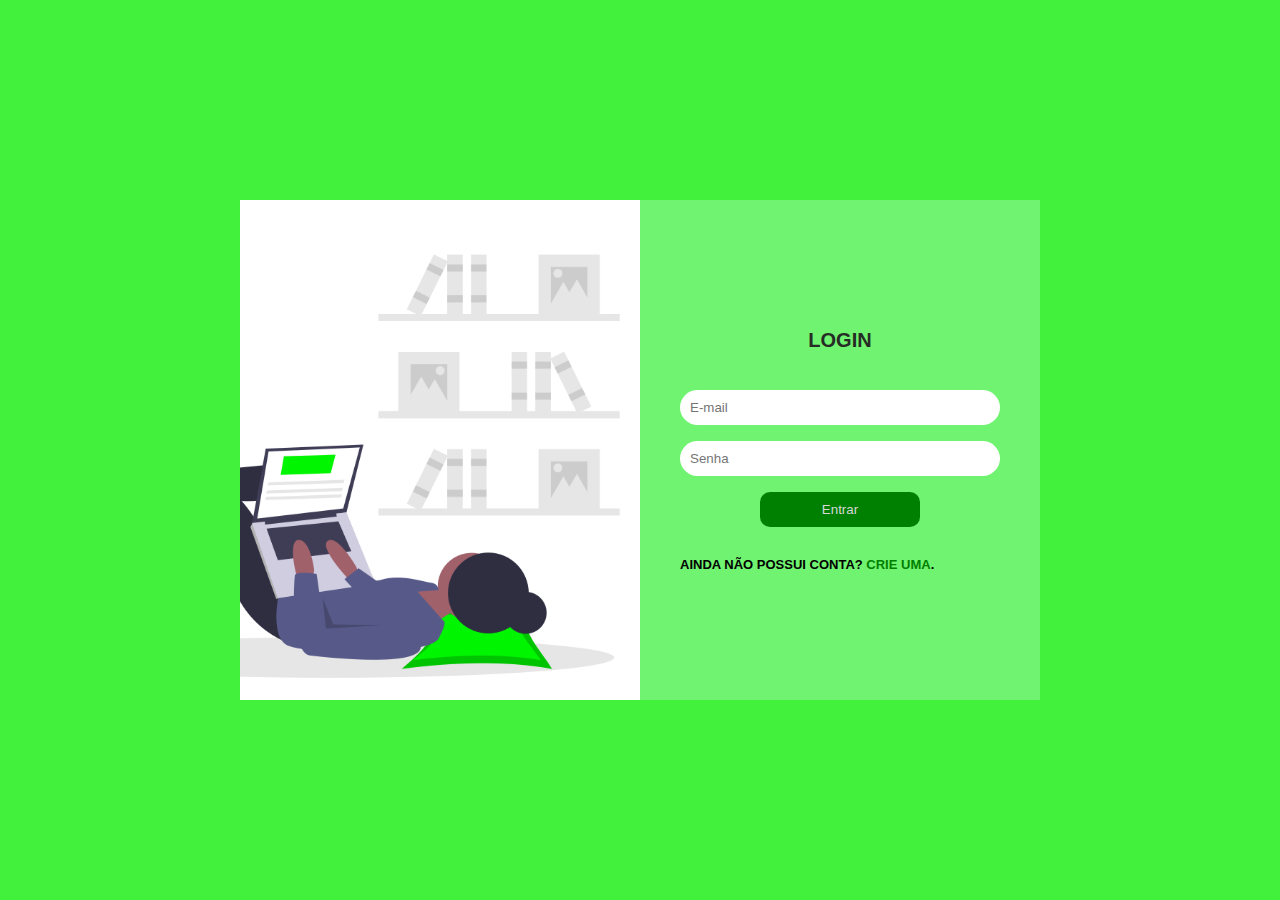
==== login/index.html @ c45c1749 "tela de login e inscrição" ====
<!DOCTYPE html>
<html lang="en">
<head>
    <link rel="stylesheet" href="login.css">
    <meta charset="UTF-8">
    <meta http-equiv="X-UA-Compatible" content="IE=edge">
    <meta name="viewport" content="width=device-width, initial-scale=1.0">
    <title>Document</title>
</head>
<body>
    <section>
        <div class="conteiner">
            <div class="tela">
                <div class="imagem"><img src="img/login.png" alt="tela de login"></div>
                <div class="form">
                   <form action="" method="POST">
                    <h2>Login</h2>
                    <input type="email" name="email" placeholder="E-mail" required>
                    <input type="password" name="senha" placeholder="Senha" required>
                    <input type="submit" value="Entrar">
                    <p class="inscrever">Ainda não possui conta? <a href="criarconta.html">Crie uma</a>.</p>
                   </form>
                </div>
            </div>
        </div>
    </section>
</body>
</html>
---- login/login.css ----
*{
    margin: 0;
    padding: 0;
    box-sizing: border-box;
    font-family: sans-serif;
}
section{
    position: relative;
    min-height: 100vh;
    background-color: rgb(66, 241, 60);
    display: flex;
    justify-content: center;
    align-items: center;
    padding: 20px;
}

section .conteiner{
    position: relative;
    width: 800px;
    height: 500px;
    overflow: hidden;
}

section .conteiner .tela{
    position: absolute;
    top: 0;
    left: 0;
    width: 100%;
    height: 100%;
    display: flex;
}

section .conteiner .tela .imagem{
    position: relative;
    width: 50%;
    height: 100%;
}

section .conteiner .tela .imagem img{
    position: absolute;
    top: 0;
    left: 0;
    width: 100%;
    height: 100%;
    object-fit: cover;
}

section .conteiner .tela .form{
    position: relative;
    width: 50%;
    height: 100%;
    background-color: rgb(112, 243, 112);
    display: flex;
    align-items: center;
    padding: 40px;
    transition: 0.5s;
}

section .conteiner .tela .form h2{
    font-size: 20px;
    font-weight: bolder;
    color: rgb(37, 44, 37);
    text-align: center;
    padding-bottom: 30px;
    text-transform: uppercase;
}

section .conteiner .tela .form  form input{
    position: relative;
    width: 100%;
    padding: 10px;
    margin: 8px 0;
    border: none;
    border-radius: 20px;
    outline: none;
    box-shadow: none;
}
section .conteiner .tela .form form input[type = "submit"]{
    width: 50%;
    background-color: green;
    color: rgb(214, 214, 214);
    border-radius: 10px;
    margin-left: 25%;
    margin-bottom: 30px;

}

section .conteiner .tela .form form .inscrever{
    position: relative;
    font-size: 13px;
    font-weight: 600;
    text-transform: uppercase;
}

section .conteiner .tela .form form .inscrever a{
    text-decoration: none;
    color: green;
}
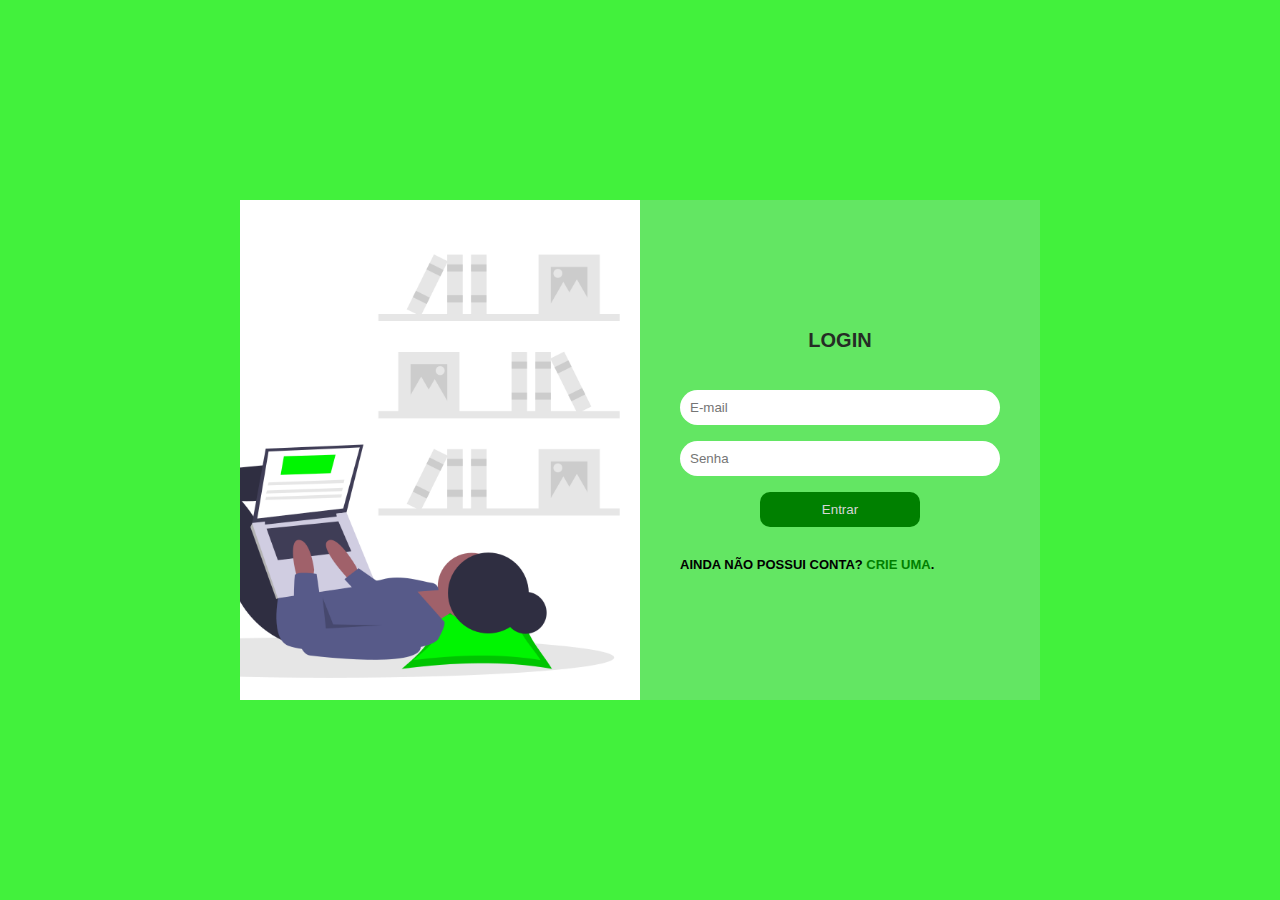
==== commit c0b92a80: "tela de login e inscrição" ====
--- a/login/index.html
+++ b/login/index.html
@@ -5,7 +5,7 @@
     <meta charset="UTF-8">
     <meta http-equiv="X-UA-Compatible" content="IE=edge">
     <meta name="viewport" content="width=device-width, initial-scale=1.0">
-    <title>Document</title>
+    <title>login</title>
 </head>
 <body>
     <section>
--- a/login/login.css
+++ b/login/login.css
@@ -49,7 +49,7 @@
     position: relative;
     width: 50%;
     height: 100%;
-    background-color: rgb(112, 243, 112);
+    background-color: rgb(99, 230, 99);;
     display: flex;
     align-items: center;
     padding: 40px;
@@ -97,3 +97,20 @@
     color: green;
 }
 
+@media screen and (max-width:800px){
+    section .conteiner .tela{
+        right: 13%;
+        left: auto;
+    }
+
+    section .conteiner .tela .imagem img{
+        position: fixed;
+    }
+
+    section .conteiner .tela .form{
+        padding: 10px;
+        width: 500px;
+        height: 400px;
+    }
+
+}